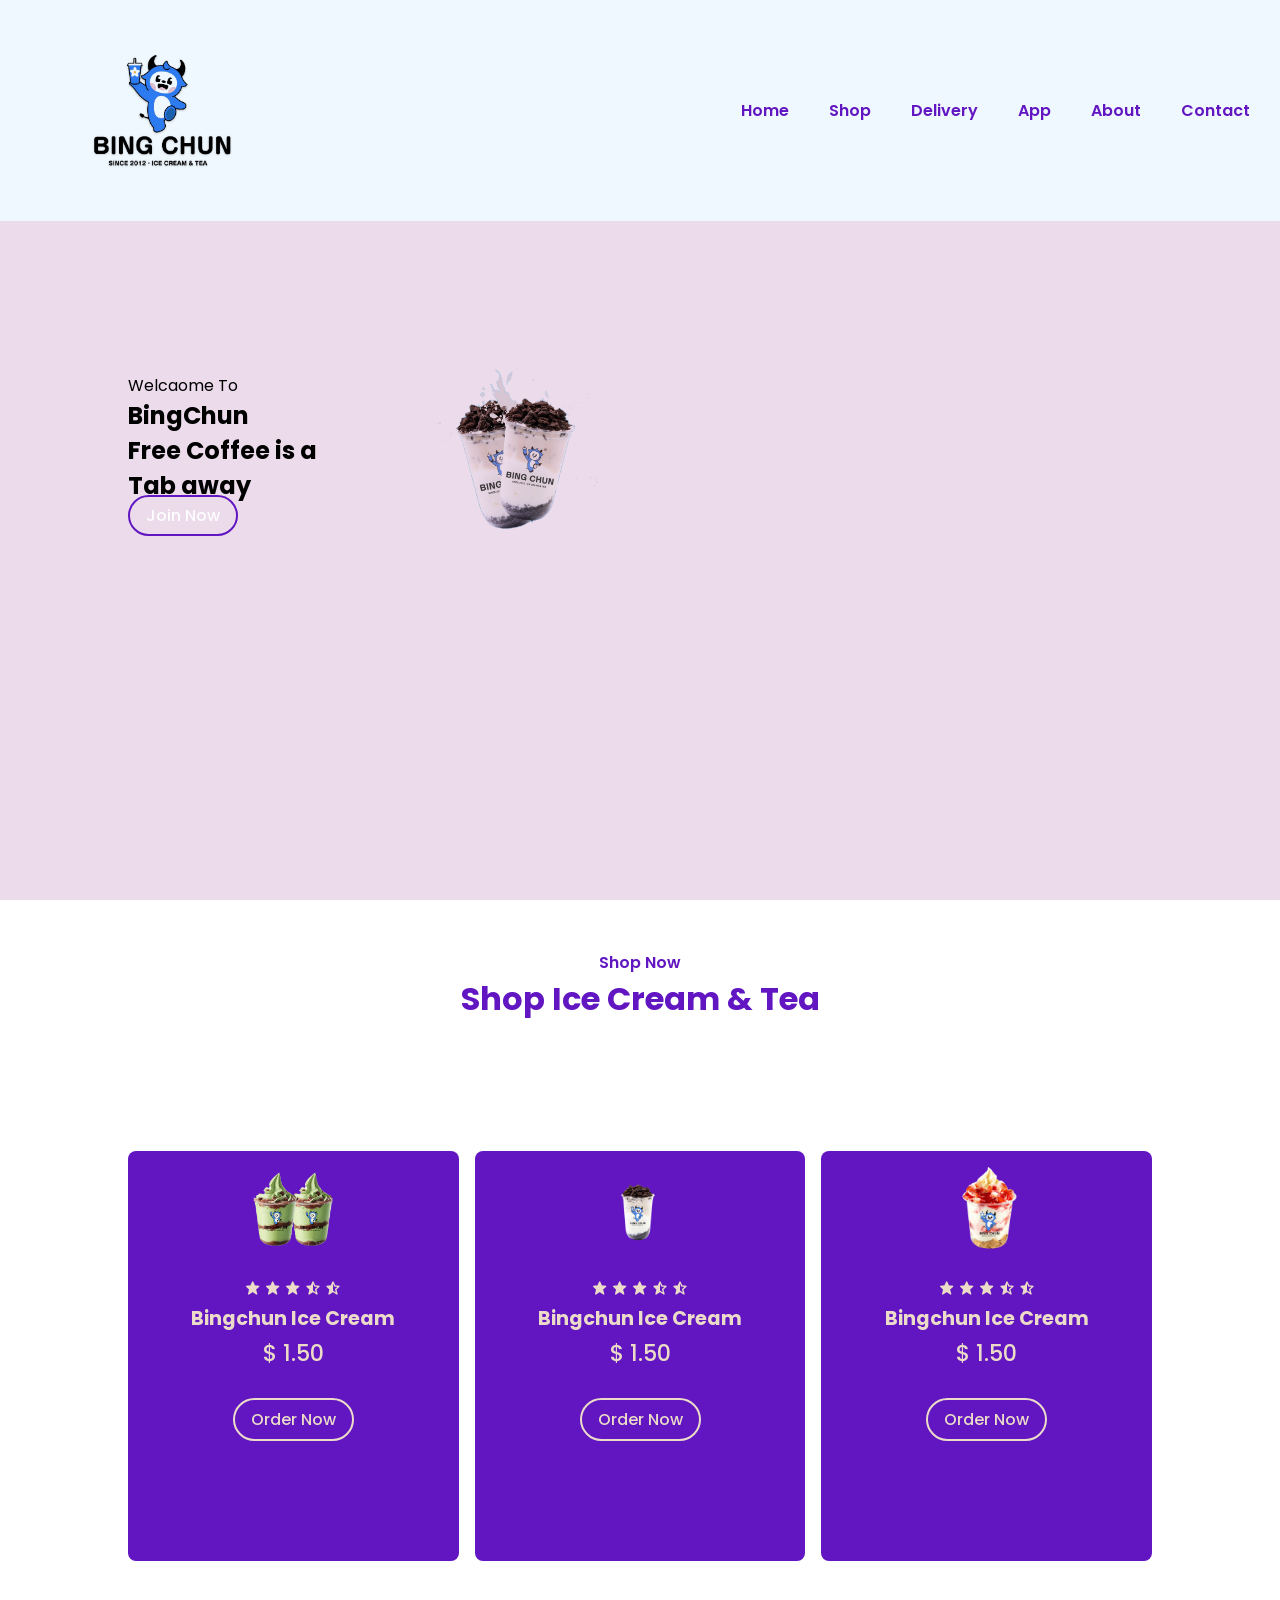
==== index.html @ 0eaf3132 "Add files via upload" ====
<!DOCTYPE html>
<html lang="en">
<head>
    <meta charset="UTF-8">
    <meta name="viewport" content="width=device-width, initial-scale=1.0">
    <title>Document</title>
    <link rel="stylesheet" href="style.css">
    <link rel="stylesheet"
href="https://cdn.jsdelivr.net/npm/boxicons@latest/css/boxicons.min.css">
</head>
<body>
    <header>
        <a href="#" class="logo"> <img src="/456408970_122163877196132048_8487100893938930049_n.jpg" width=""></a>
        <div class="bx bx-menu" id="menu-icon"></div>
        
        <ul class="navbar">
            <li><a href="#Home">Home</a></li>
            <li><a href="#">Shop</a></li>
            <li><a href="#">Delivery</a></li>
            <li><a href="#">App</a></li>
            <li><a href="#">About</a></li>
            <li><a href="#">Contact</a></li>
        </ul>
        
    </header>
    <section class="home" id="home">
        <div>
            <span>Welcaome To</span>
            <h1>BingChun</h1>
            <h2>Free Coffee is a <br>Tab away</h2>
            <a href="#" class="btn">Join Now</a>
        </div>
        <div class="home-img">
            <img src="/1222609.png" style="width:400px;">
        </div>
    </section>
    <section class="shop" id="shop">
    <div class="heading">
        <span>Shop Now</span>
        <h1>Shop Ice Cream & Tea</h1>
    </div>
    <div class="shop-container">
        <div class="box">
            <div class="box-img">
                <img src="/bingchun2.png" width="250px">
            </div>
            <div class="stars">
                <i class='bx bxs-star' ></i>
                <i class='bx bxs-star' ></i>
                <i class='bx bxs-star' ></i>
                <i class='bx bxs-star-half' ></i>
                <i class='bx bxs-star-half' ></i>

            </div>
            <h2>Bingchun Ice Cream</h2>
            <span>$ 1.50</span>
            <a href="#" class="btn">Order Now</a>
        </div>

       <div class="box">
            <div class="box-img">
                <img src="/Bingchun1.png">
            </div>
            <div class="stars">
                <i class='bx bxs-star' ></i>
                <i class='bx bxs-star' ></i>
                <i class='bx bxs-star' ></i>
                <i class='bx bxs-star-half' ></i>
                <i class='bx bxs-star-half' ></i>

            </div>
            <h2>Bingchun Ice Cream</h2>
            <span>$ 1.50</span>
            <a href="#" class="btn">Order Now</a>
        </div>

        <div class="box">
            <div class="box-img">
                <img src="/1222337.png">
            </div>
            <div class="stars">
                <i class='bx bxs-star' ></i>
                <i class='bx bxs-star' ></i>
                <i class='bx bxs-star' ></i>
                <i class='bx bxs-star-half' ></i>
                <i class='bx bxs-star-half' ></i>

            </div>
            <h2>Bingchun Ice Cream</h2>
            <span>$ 1.50</span>
            <a href="#" class="btn">Order Now</a>
        </div>
        
        
    </div>
        </section>
</body>
</html>
---- style.css ----
@import url('https://fonts.googleapis.com/css2?family=Poppins:ital,wght@0,100;0,200;0,300;0,400;0,500;0,600;0,700;0,800;0,900;1,100;1,200;1,300;1,400;1,500;1,600;1,700;1,800;1,900&display=swap');
.logo img{
    width: 30%;
    display: flex;
    align-items: center;
    mix-blend-mode: multiply;
    margin-left: 50px;
}
header{
    position: fixed;
    width: 100%;
    top: px;
    right: 0;
    z-index: 1000;
    display: flex;
    align-items: center;
    justify-content: space-between;
    background-color: aliceblue;
    box-shadow: 0 4px 41 rgb(14 55 54 / 14%);
    padding: 10px;
    transition: 0.2s;
    
}
.navbar a {
    font-size: 1rem;
    padding: 11px 20px;
    color: var(--second-color);
    font-weight: 600;
    transform: translate(): uppercase;
}
.navbar a:hover{
    color: var(--main-color);
}
*{
    margin: 0;
    padding: o;
    box-sizing: border-box;
    scroll-padding-top: 2rem;
    text-decoration: none;
    list-style: none;
    scroll-behavior: smooth;
    font-family: "poppins" , sans-serif;
}
:root{
--main-color:#66a2e7;
--second-color:#6116c2;
}
.navbar{
    display: flex;
}
*::selection{
    color: #077fce;
    background: var(--main-color);
}
section{
padding: 50px 10%;
}
img{
    width: 100%;
}
.home{
    width: 100%;
    min-height: 100vh;
    display: flex;
    flex-wrap: wrap;
    align-items: center;
    background: #ebdbeb;
    gap: 1rem;
    
}
.home-text{
    flex: 1 1 17rem;
}
.home-img{
    flex: 1 1 17rem;
    mix-blend-mode: multiply;
    width: px;
    margin: ;
}
#menu-icon{
    width: 24px;
    cursor: pointer;
    z-index: 1001;
    display: none;
}
.home-img img {
    animation: animate 3s linear infinite;
}
@keyframes animate{
    0% {
         transform: translate(-11px, 0);
    }
}
75%{
    transform: translate(-0px, -11px);
}
100%{
    transform: translate(-11px, 0);
}
.home-text h2{
    font-size: 1.8rem;
    font-weight: 600;
    color: var(--second-color);
    text-transform: uppercase;
    margin: 0.5rem 0 1.4;
}
.btn{
    padding: 7px 16px;
    border: 2px solid var(--second-color);
    border-radius: 40px;
    font-weight: 500;
    margin-bottom: 100px;
    color: #fdfdfd;
    justify-content: center;
    align-items: center;
}
.btn :hover{
    color: #fff;
    background: var(--second-color);
}
.heading{
    text-align: center;
}
.heading span{
    font-size: 1rem;
    font-weight: 600;
    color: var(--second-color);
}
.heading h1{
    font-size: 2rem;
    color: var(--second-color);
}
.shop-container{
    display: flex;
    flex-wrap: wrap;
    gap: 1rem;
    margin-top: 5rem;
}
.shop-container .box{
    flex:1 1 10rem;
    padding: 20px;
    display: flex;
    text-align: center;
    flex-direction: column;
    align-items: center;
    margin-top: 3rem;
    border-radius: 0.5rem;
    background-color: var(--second-color);
    
}
.shop-container .box .box-img{
width: 150px;
height: 100px;
margin-top:-10px;

}
.shop-container .box .box-img img{
    width: 100%;
    height: 100%;
   object-fit: contain;
    object-position:center;
    
    
}
.stars{
    margin: 1rem 0 0.1rem;
}
.shop-container .box .stars .bx {
color: #ebdbc8;
}
.shop-container .box h2{
    color: #ebdbc8;
    font-size: 1.2rem;
}
.shop-container .box span{
    color: #ebdbc7;
    font-size: 1.4rem;
    font-weight: 500;
    margin: 0.2rem 0 0.5rem;
}
.box .btn:hover{
    background: #aa793c;

}
.box .btn{
    border: 2px solid;
    color: #ebdbc8;
    margin-top: 20px;
}
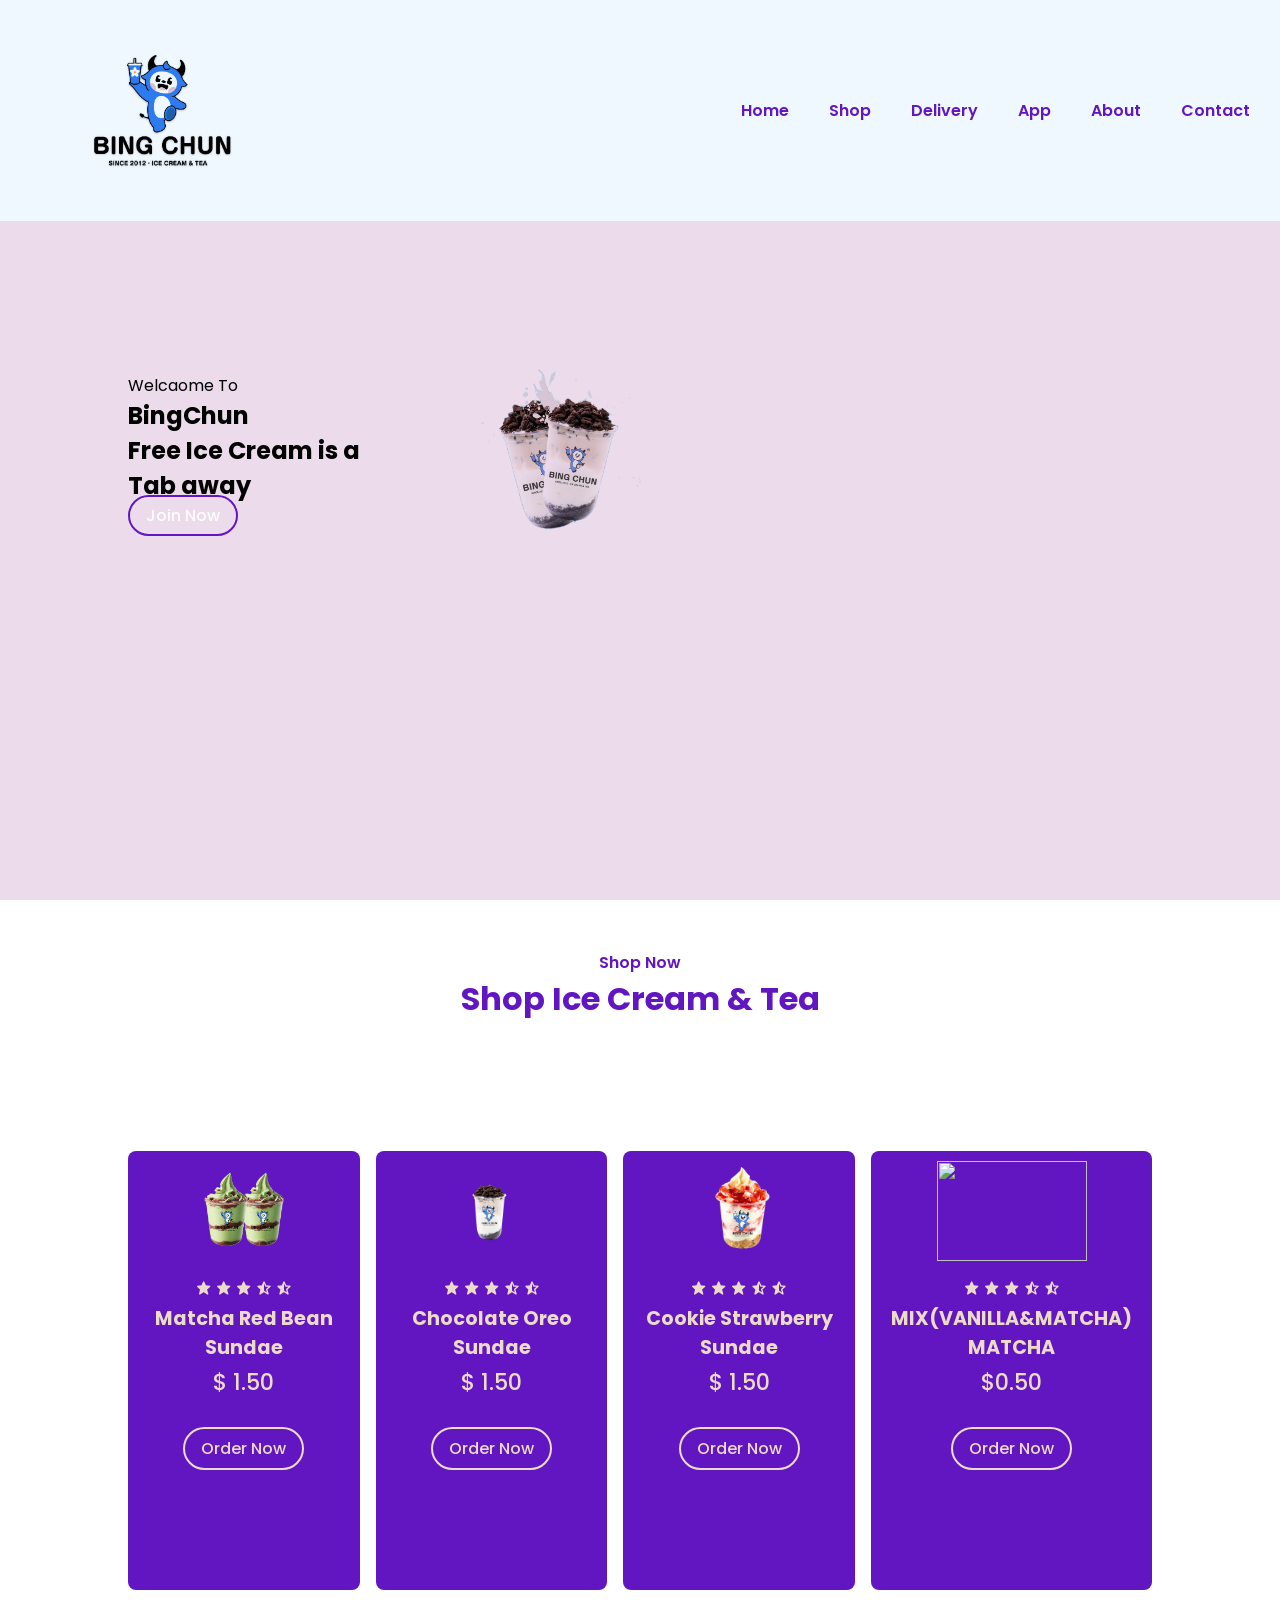
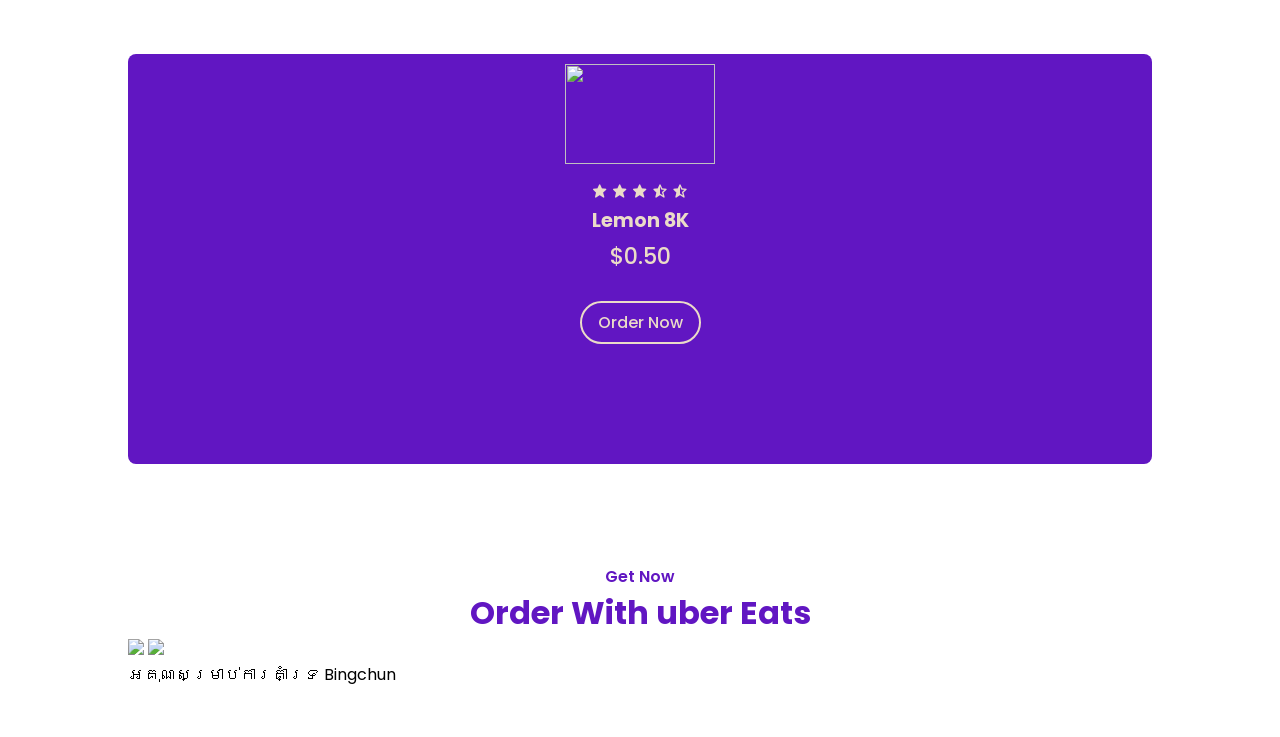
==== commit 0f145bf9: "Update index.html" ====
--- a/index.html
+++ b/index.html
@@ -3,7 +3,7 @@
 <head>
     <meta charset="UTF-8">
     <meta name="viewport" content="width=device-width, initial-scale=1.0">
-    <title>Document</title>
+    <title>Bingchun</title>
     <link rel="stylesheet" href="style.css">
     <link rel="stylesheet"
 href="https://cdn.jsdelivr.net/npm/boxicons@latest/css/boxicons.min.css">
@@ -27,7 +27,7 @@
         <div>
             <span>Welcaome To</span>
             <h1>BingChun</h1>
-            <h2>Free Coffee is a <br>Tab away</h2>
+            <h2>Free Ice Cream is a <br>Tab away</h2>
             <a href="#" class="btn">Join Now</a>
         </div>
         <div class="home-img">
@@ -52,7 +52,7 @@
                 <i class='bx bxs-star-half' ></i>
 
             </div>
-            <h2>Bingchun Ice Cream</h2>
+            <h2>Matcha Red Bean Sundae</h2>
             <span>$ 1.50</span>
             <a href="#" class="btn">Order Now</a>
         </div>
@@ -69,7 +69,7 @@
                 <i class='bx bxs-star-half' ></i>
 
             </div>
-            <h2>Bingchun Ice Cream</h2>
+            <h2>Chocolate Oreo Sundae</h2>
             <span>$ 1.50</span>
             <a href="#" class="btn">Order Now</a>
         </div>
@@ -86,13 +86,63 @@
                 <i class='bx bxs-star-half' ></i>
 
             </div>
-            <h2>Bingchun Ice Cream</h2>
+            <h2>Cookie Strawberry Sundae</h2>
             <span>$ 1.50</span>
             <a href="#" class="btn">Order Now</a>
         </div>
+
+        <div class="box">
+            <div class="box-img">
+                <img src="/af9a448f999249888732c92a6e208f7a-Recovered.png" width="400px">
+            </div>
+            <div class="stars">
+                <i class='bx bxs-star' ></i>
+                <i class='bx bxs-star' ></i>
+                <i class='bx bxs-star' ></i>
+                <i class='bx bxs-star-half' ></i>
+                <i class='bx bxs-star-half' ></i>
+
+            </div>
+            <h2>MIX(VANILLA&MATCHA) MATCHA</h2>
+            <span>$0.50</span>
+            <a href="#" class="btn">Order Now</a>
+        </div>
         
+        <div class="box">
+            <div class="box-img">
+                <img src="/oran.png">
+            </div>
+            <div class="stars">
+                <i class='bx bxs-star' ></i>
+                <i class='bx bxs-star' ></i>
+                <i class='bx bxs-star' ></i>
+                <i class='bx bxs-star-half' ></i>
+                <i class='bx bxs-star-half' ></i>
+
+            </div>
+            <h2>Lemon 8K</h2>
+            <span>$0.50</span>
+            <a href="#" class="btn">Order Now</a>
+        </div>
         
     </div>
         </section>
+        <section class="Delivery">
+            <div class="heading">
+                <span>Get Now</span>
+                <h1>Order With uber Eats</h1>
+            </div>
+            <div class="container1">
+                <div class="delivery-img">
+                        <img src="/455331001_122162977970132048_585030279877599239_n.jpg">
+                        <img src="/457658488_122165694512132048_5554515829377587629_n.jpg">
+                </div>
+                <div class="delivery-text">
+                    <div class="text2">
+                        <p>អគុណសម្រាប់ការគាំទ្រ Bingchun</p>
+                    </div>
+                </div>
+            </div>
+        </section>
 </body>
-</html>+</html>
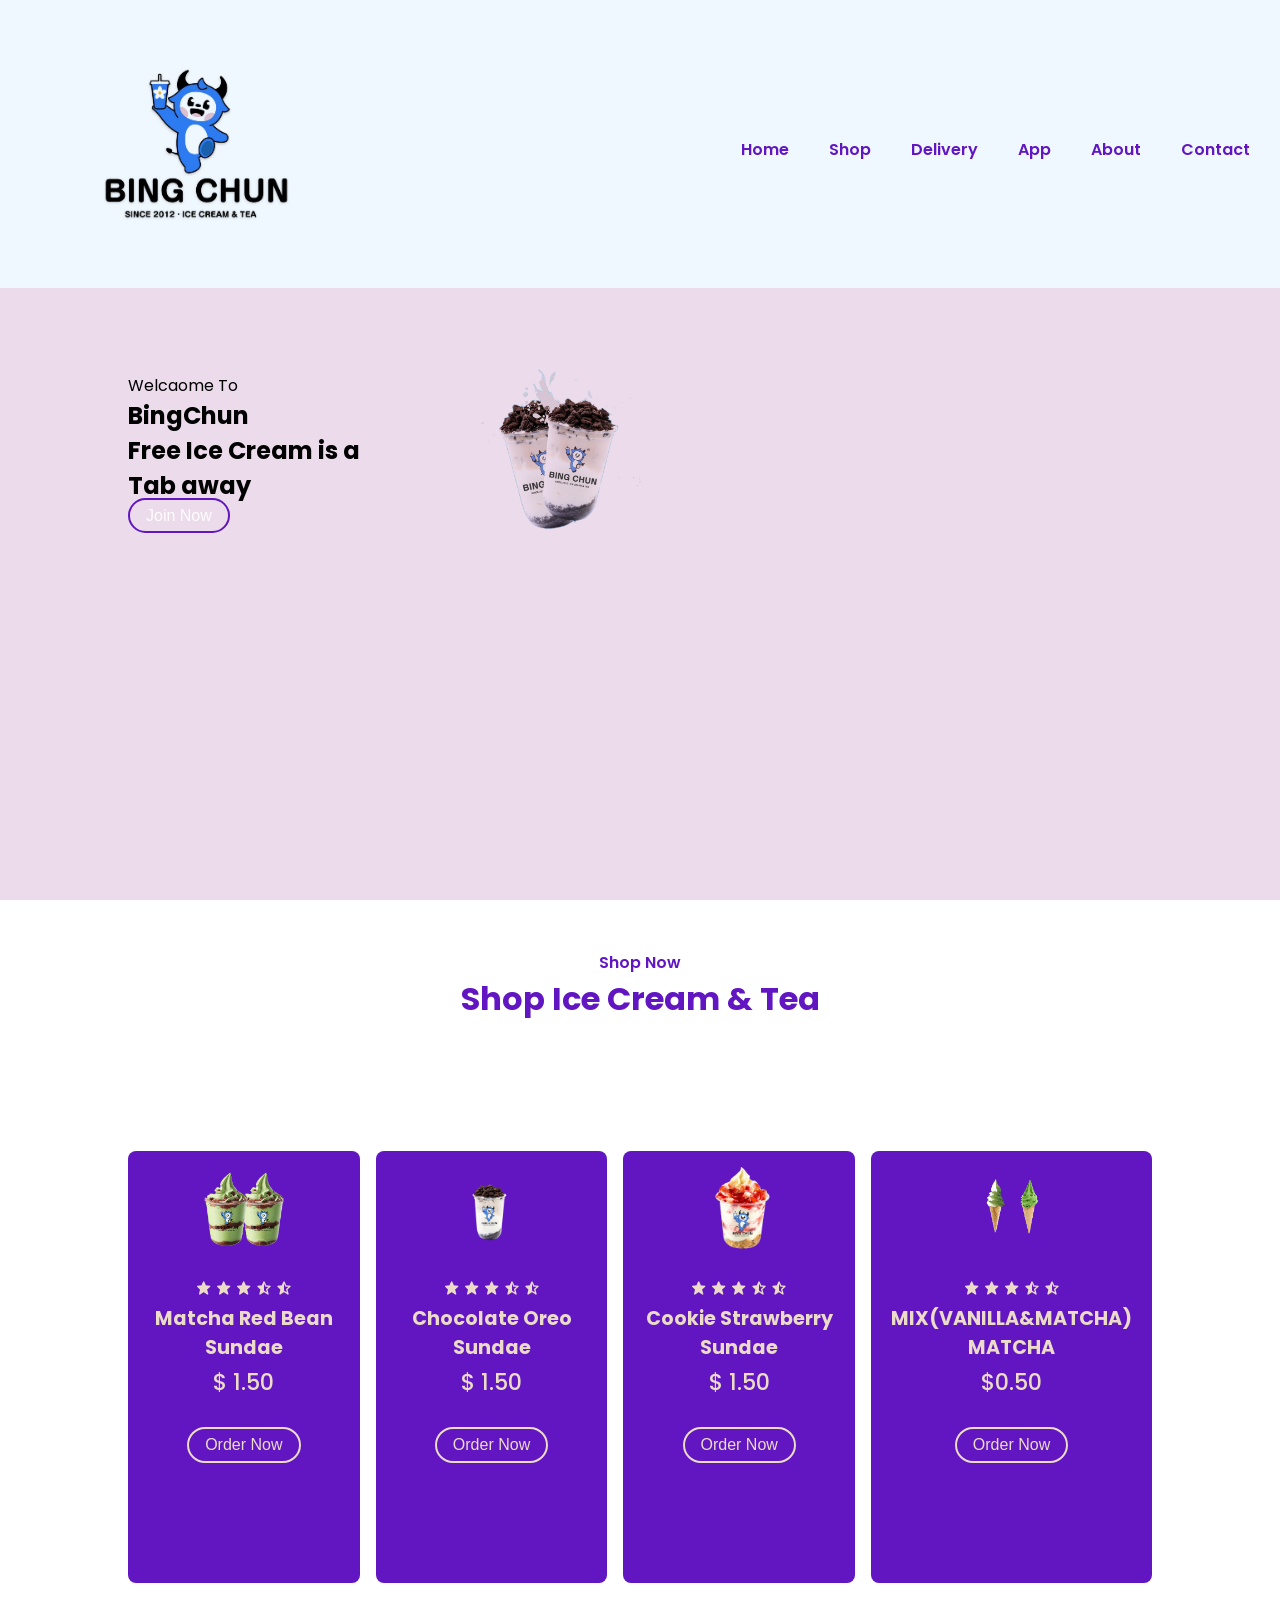
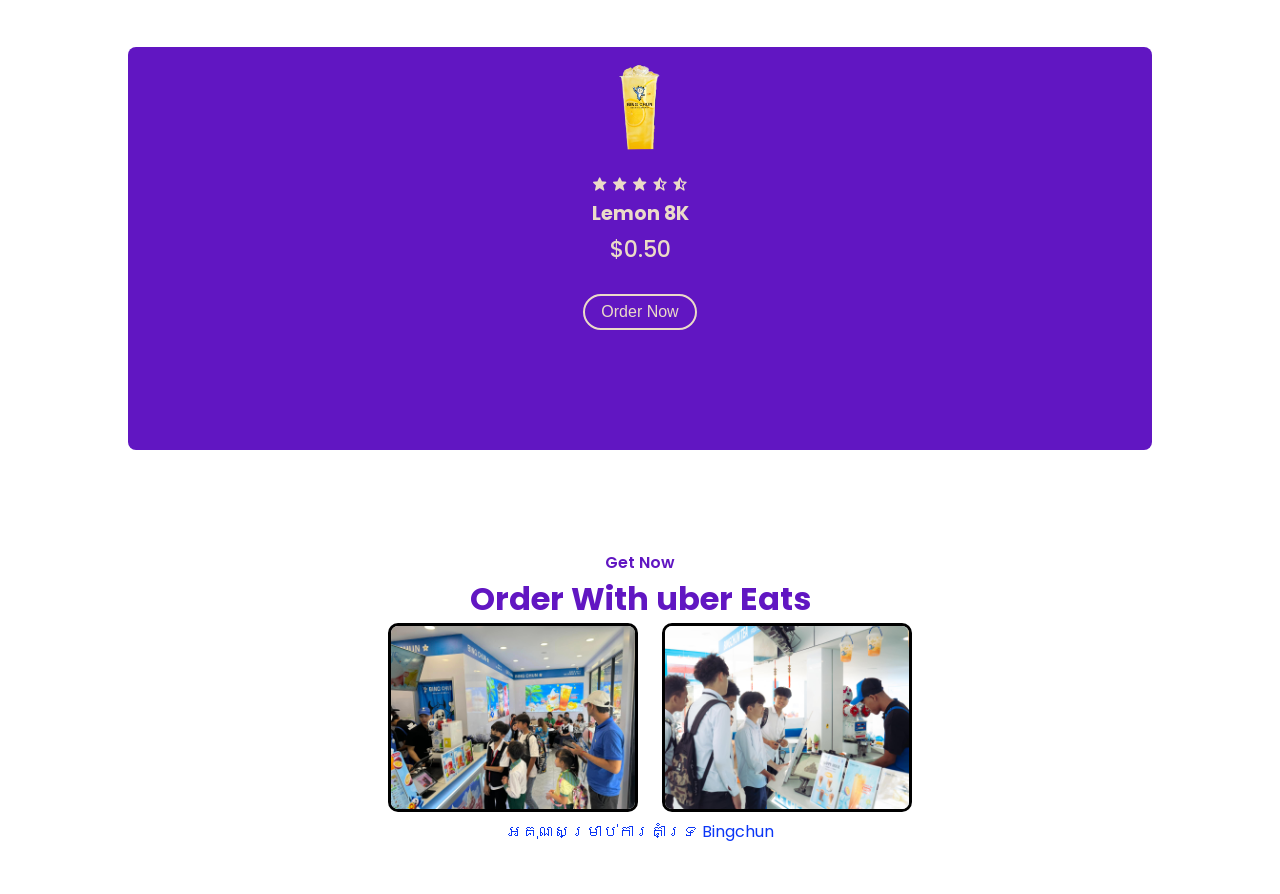
==== commit c3310933: "initialize" ====
--- a/index.html
+++ b/index.html
@@ -145,4 +145,4 @@
             </div>
         </section>
 </body>
-</html>
+</html>
--- a/style.css
+++ b/style.css
@@ -1,24 +1,27 @@
 @import url('https://fonts.googleapis.com/css2?family=Poppins:ital,wght@0,100;0,200;0,300;0,400;0,500;0,600;0,700;0,800;0,900;1,100;1,200;1,300;1,400;1,500;1,600;1,700;1,800;1,900&display=swap');
+@import url('https://fonts.googleapis.com/css2?family=Poppins:ital,wght@0,100;0,200;0,300;0,400;0,500;0,600;0,700;0,800;0,900;1,100;1,200;1,300;1,400;1,500;1,600;1,700;1,800;1,900&family=Roboto:ital,wght@0,100..900;1,100..900&display=swap');
 .logo img{
-    width: 30%;
+    width: 40%;
     display: flex;
     align-items: center;
     mix-blend-mode: multiply;
     margin-left: 50px;
+    flex-wrap: wrap;
+    
 }
 header{
     position: fixed;
     width: 100%;
-    top: px;
+    top: 0px;
     right: 0;
     z-index: 1000;
     display: flex;
-    align-items: center;
-    justify-content: space-between;
+   
+    align-items: center;
+    justify-content:space-evenly;
     background-color: aliceblue;
     box-shadow: 0 4px 41 rgb(14 55 54 / 14%);
     padding: 10px;
-    transition: 0.2s;
     
 }
 .navbar a {
@@ -27,7 +30,9 @@
     color: var(--second-color);
     font-weight: 600;
     transform: translate(): uppercase;
-}
+    
+}
+
 .navbar a:hover{
     color: var(--main-color);
 }
@@ -47,6 +52,7 @@
 }
 .navbar{
     display: flex;
+    font-size:2rem;
 }
 *::selection{
     color: #077fce;
@@ -67,6 +73,7 @@
     background: #ebdbeb;
     gap: 1rem;
     
+    
 }
 .home-text{
     flex: 1 1 17rem;
@@ -74,8 +81,8 @@
 .home-img{
     flex: 1 1 17rem;
     mix-blend-mode: multiply;
-    width: px;
-    margin: ;
+    width: 100px;
+    
 }
 #menu-icon{
     width: 24px;
@@ -103,6 +110,7 @@
     color: var(--second-color);
     text-transform: uppercase;
     margin: 0.5rem 0 1.4;
+  
 }
 .btn{
     padding: 7px 16px;
@@ -113,6 +121,7 @@
     color: #fdfdfd;
     justify-content: center;
     align-items: center;
+    font-family:sans-serif;
 }
 .btn :hover{
     color: #fff;
@@ -186,4 +195,42 @@
     border: 2px solid;
     color: #ebdbc8;
     margin-top: 20px;
+    
+}
+.container1.delivery-img img {
+  
+   text-align: center;
+    display: flex;
+   align-items: center;
+}
+.delivery-img img {
+    width: 250px;
+    justify-content: space-between;
+    margin-left: 20px;
+     border: 3px black solid;
+     border-radius: 10px;
+    
+}
+
+
+
+.container1{
+text-align: center;
+display: block;
+color: #0b36f6;
+font-size: 1rem;
+}
+.text{
+    text-align: center;
+}
+.Lemon{
+    width: 100px;
+    height: 100px;
+}
+.shop-container > .box > .stars > .btn{
+    border: 2px solid;
+    color: #ebdbc8;
+    margin-top: 20px;
+    padding-top: 10px;
+
 }
